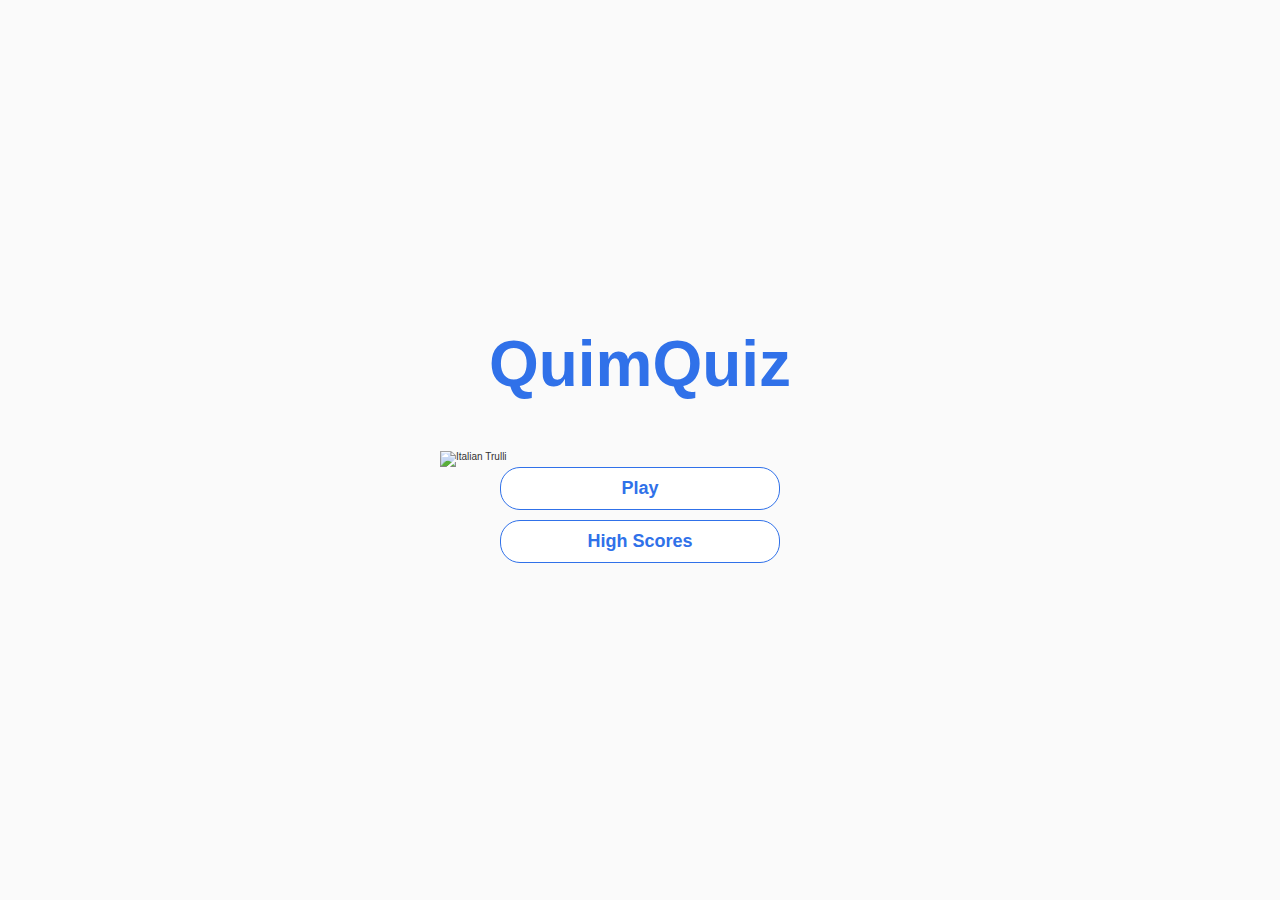
==== index.html @ 03953094 "All pages done" ====
<!DOCTYPE html>
<html lang="pt-br">
<head>
    <meta charset="UTF-8">
    <meta name="viewport" content="width=device-width, initial-scale=1.0">
    <meta http-equiv="X-UA-Compatible" content="ie=edge">
    <title>QuimiQuiz</title>
    <link rel="stylesheet" href="app.css"/>
</head>
<body>
    <div class="container">
        <div id="home" class="flex-center flex-column">
            <h1>

                QuimQuiz
                
            </h1>
            <img src="C:\Users\raji\Desktop\QuimQuiz\assets\processing.gif" alt="Italian Trulli" class='gifIcon'>
            

            <a class = "btn" href="/C:\Users\raji\Desktop\QuimQuiz\game.html">Play</a>
            <a class = "btn" href="C:\Users\raji\Desktop\QuimQuiz\highscores.html">High Scores</a>
        </div>
    </div>
</body> 
</html>
---- app.css ----
:root{
    background-color: #FAFAFA;
    font-size: 62.5%;
}

*{
   box-sizing: border-box;
   font-family: Arial, Helvetica, sans-serif;
   padding: 0;
   margin: 0;
   color: #333; 
}

h1,
h2,
h3,
h4 {
    margin-bottom: 1rem;
}

h1 {
    
    font-size: 6.4rem;
    color: #3071E9;
    margin-bottom: 5rem;
    font-weight: bold;
    font-family: -apple-system, BlinkMacSystemFont, 'Segoe UI', Roboto, Oxygen, Ubuntu, Cantarell, 'Open Sans', 'Helvetica Neue', sans-serif;
    
}

h1 > span {
    font-size: 2.4rem;
    font-weight: 500;
}

h2 {
    font-size: 2.2rem;
    margin-bottom: 4rem;
    font-weight: 700;
}

h3 {
    font-size: 2.8rem;
    font-weight: 500;
}

.gifIcon{
    width: 40rem;
}

.gameOver{
    display: inline-block;
    padding: 5px;
    background: red;
}

#level{
    color: #3071E9;
    justify-content: center;
    align-self: center;
}
/* UTILITIES */

.container{
    width: 100vw;
    height: 100vh;
    display: flex;
    justify-content: center;
    align-items: center;
    max-width: 80rem;
    margin: auto;
    padding: 2rem; 
}

.container > * {
    width: 100%;
}

.flex-column{
    display: flex;
    flex-direction: column;
}
.flex-center{
    justify-content: center;
    align-items: center;
}
.justify-center{
    justify-content: center;
}
.text-center{
    text-align: center;
}
.hidden{
    display: none;
}

/* BUTTONS */
.btn {
    font-size: 1.8rem;
    padding: 1rem 0;
    width: 28rem;
    text-align: center;
    border: 0.1rem solid #3071E9;
    border-radius: 2rem;
    margin-bottom: 1rem;
    text-decoration: none;
    color: #3071E9;
    background-color: white;
    font-weight: bold;
}
.btn:hover{
    cursor: pointer;
    box-shadow: 0 0.4rem 1.4rem 0 rgba(85, 185, 235, 0.5);
    transform: translate(-0.1rem);
    transition: transform 158ms;
}
.btn[disabled]:hover{
    cursor: not-allowed;
    box-shadow: none;
    transform: none;
}

/* FORMS */
form {
    width: 100%;
    display: flex;
    flex-direction: column;
    align-items: center;
}

input{
    margin-bottom: 1rem;
    width: 20rem;
    padding: 1.5rem;
    font-size: 1.8rem;
    border: none;
    box-shadow: 0 0.1rem 1.4rem 0 rgba(86, 185, 235, 0.5);
}

input::placeholder{
    color: #aaa;
}
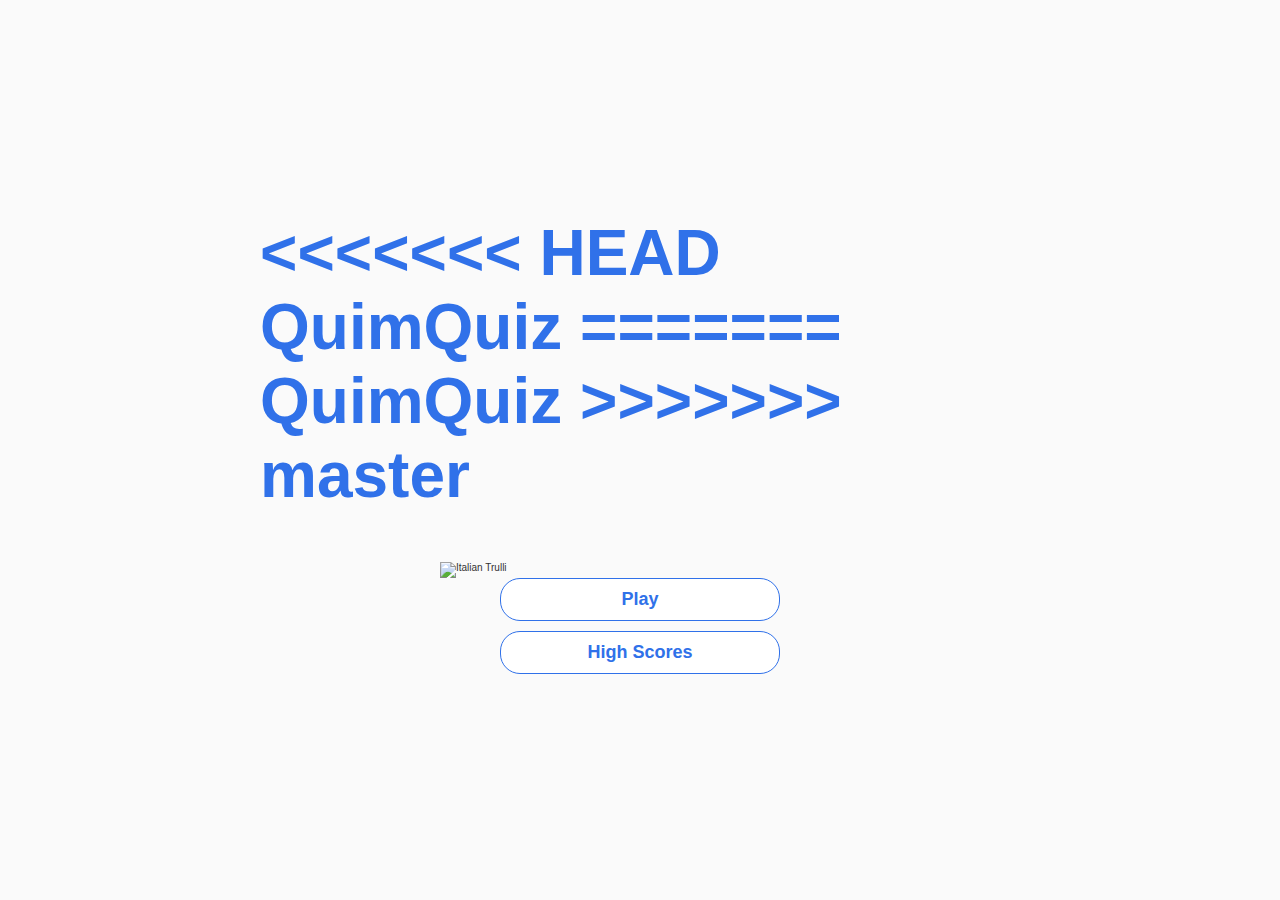
==== commit e14faaa6: "Merge remote-tracking branch 'origin/master'" ====
--- a/index.html
+++ b/index.html
@@ -11,9 +11,13 @@
     <div class="container">
         <div id="home" class="flex-center flex-column">
             <h1>
+<<<<<<< HEAD
+                QuimQuiz    
+=======
 
                 QuimQuiz
                 
+>>>>>>> master
             </h1>
             <img src="C:\Users\raji\Desktop\QuimQuiz\assets\processing.gif" alt="Italian Trulli" class='gifIcon'>
             
--- a/app.css
+++ b/app.css
@@ -10,6 +10,27 @@
    margin: 0;
    color: #333; 
 }
+
+.navbar{
+    overflow: hidden;
+    background-color: #3071E9;
+    position: fixed;
+    top: 0; 
+    width: 100%;
+    opacity: 50%;
+    border-radius: 0.2rem;
+}
+.navbar a {
+    float: left;
+    display: block;
+    color: #f2f2f2;
+    text-align: center;
+    text-decoration: none;
+    font-size: 3.2rem;
+    padding: 5px 8px;
+    
+    font-family: -apple-system, BlinkMacSystemFont, 'Segoe UI', Roboto, Oxygen, Ubuntu, Cantarell, 'Open Sans', 'Helvetica Neue', sans-serif;
+  }
 
 h1,
 h2,
@@ -43,7 +64,9 @@
     font-size: 2.8rem;
     font-weight: 500;
 }
-
+.congratsIcon{
+    width: 5rem;
+}
 .gifIcon{
     width: 40rem;
 }
@@ -53,11 +76,19 @@
     padding: 5px;
     background: red;
 }
+#levelIcon{
+    float: center;
+    width: 5rem;
+    position: fixed;
+    left: 50%;
+
+}
 
 #level{
-    color: #3071E9;
     justify-content: center;
     align-self: center;
+    float: right;
+    font-family: -apple-system, BlinkMacSystemFont, 'Segoe UI', Roboto, Oxygen, Ubuntu, Cantarell, 'Open Sans', 'Helvetica Neue', sans-serif;
 }
 /* UTILITIES */
 
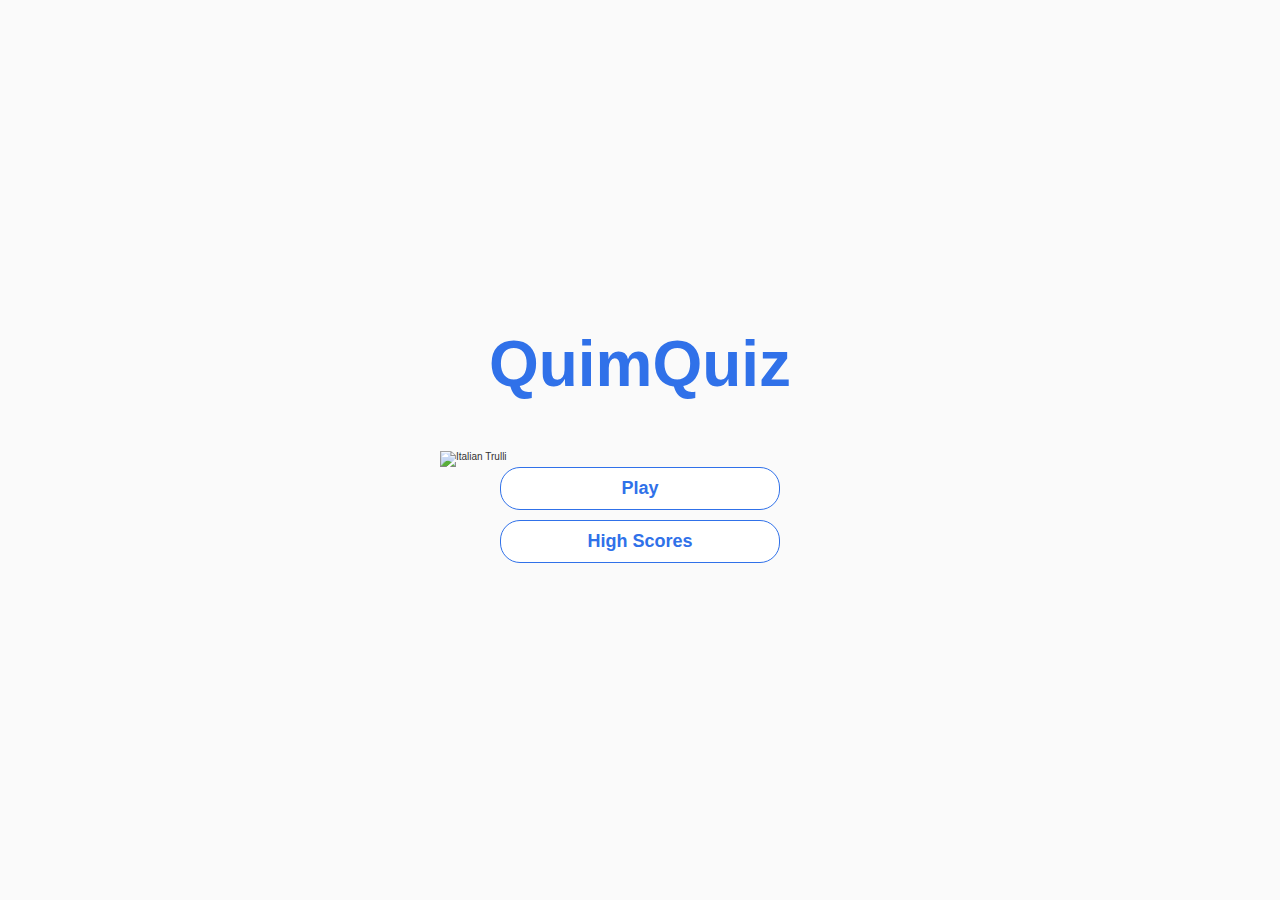
==== commit 2804d7d3: "Fixing errors" ====
--- a/index.html
+++ b/index.html
@@ -11,13 +11,7 @@
     <div class="container">
         <div id="home" class="flex-center flex-column">
             <h1>
-<<<<<<< HEAD
                 QuimQuiz    
-=======
-
-                QuimQuiz
-                
->>>>>>> master
             </h1>
             <img src="C:\Users\raji\Desktop\QuimQuiz\assets\processing.gif" alt="Italian Trulli" class='gifIcon'>
             
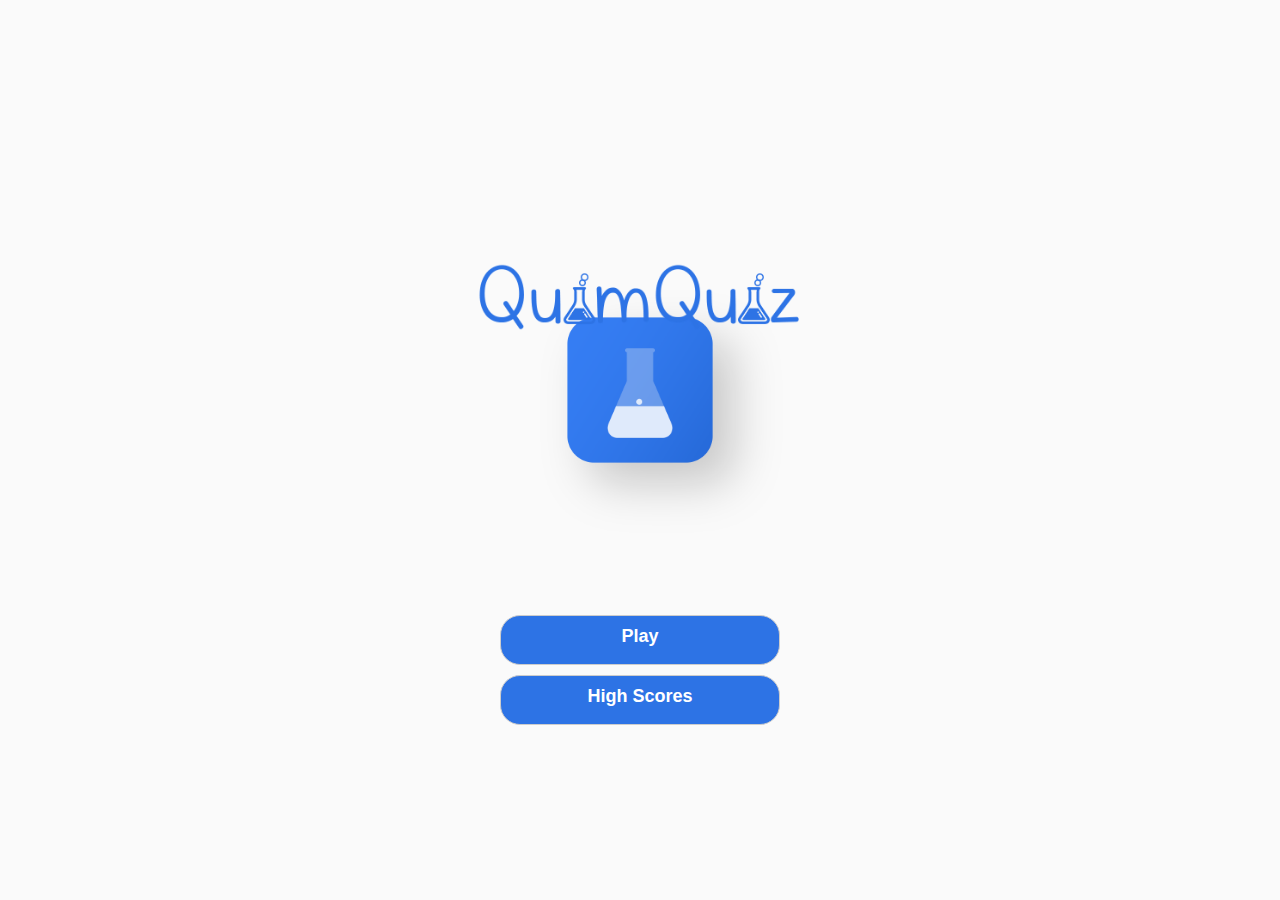
==== commit d8fbbbe6: "Full paths substituted by relative paths" ====
--- a/index.html
+++ b/index.html
@@ -5,19 +5,21 @@
     <meta name="viewport" content="width=device-width, initial-scale=1.0">
     <meta http-equiv="X-UA-Compatible" content="ie=edge">
     <title>QuimiQuiz</title>
-    <link rel="stylesheet" href="app.css"/>
+    <link rel="stylesheet" href="./css/app.css"/>
 </head>
 <body>
     <div class="container">
         <div id="home" class="flex-center flex-column">
-            <h1>
-                QuimQuiz    
-            </h1>
-            <img src="C:\Users\raji\Desktop\QuimQuiz\assets\processing.gif" alt="Italian Trulli" class='gifIcon'>
+            
+            <img src="./assets/LOGO.png"id='name'>
             
 
-            <a class = "btn" href="/C:\Users\raji\Desktop\QuimQuiz\game.html">Play</a>
-            <a class = "btn" href="C:\Users\raji\Desktop\QuimQuiz\highscores.html">High Scores</a>
+            <img src="./assets/processing.gif" alt="Italian Trulli" class='gifIcon'>
+            
+            
+
+            <a class = "btn" href="./game.html">Play</a>
+            <a class = "btn" href="./highscores.html">High Scores</a>
         </div>
     </div>
 </body> 
--- a/css/app.css
+++ b/css/app.css
@@ -0,0 +1,187 @@
+:root{
+    background-color: #FAFAFA;
+    font-size: 62.5%;
+}
+
+*{
+   box-sizing: border-box;
+   font-family: Arial, Helvetica, sans-serif;
+   padding: 0;
+   margin: 0;
+   color: #333; 
+}
+
+.navbar{
+    overflow: hidden;
+    background-color: var(--main-color);
+    position: fixed;
+    top: 0; 
+    width: 100%;;
+    border-radius: 0.2rem;
+}
+.navbar a {
+    float: center;
+    display: block;
+    color: #f2f2f2;
+    text-align: center;
+    text-decoration: none;
+    font-size: 3.2rem;
+    padding: 5px 8px;
+    
+    font-family: -apple-system, BlinkMacSystemFont, 'Segoe UI', Roboto, Oxygen, Ubuntu, Cantarell, 'Open Sans', 'Helvetica Neue', sans-serif;
+  }
+
+h1,
+h2,
+h3,
+h4 {
+    margin-bottom: 1rem;
+}
+
+#name{
+    position: absolute;
+    margin-top: -30rem;
+    width: 55rem;
+}
+
+h1 {
+    font-size: 4rem;
+    color: #2D73E5;
+    margin-bottom: 5rem;
+    font-weight: bold;
+    font-family: -apple-system, BlinkMacSystemFont, 'Segoe UI', Roboto, Oxygen, Ubuntu, Cantarell, 'Open Sans', 'Helvetica Neue', sans-serif;
+    
+}
+
+h1 > span {
+    font-size: 2.4rem;
+    font-weight: 500;
+}
+
+h2 {
+    font-size: 2.2rem;
+    margin-bottom: 4rem;
+    font-weight: 700;
+}
+
+h3 {
+    font-size: 2.8rem;
+    font-weight: 500;
+
+    
+}
+.congratsIcon{
+    width: 15rem;
+    height: 15rem;
+}
+.gifIcon{
+    width: 60rem;
+}
+
+.gameOver{
+    display: inline-block;
+    padding: 5px;
+    background: red;
+}
+#levelIcon{
+    float: center;
+    width: 6rem;
+    height: 5.3rem;
+    position: fixed;
+    left: 50%;
+
+}
+
+#level{
+    justify-content: center;
+    align-self: center;
+    float: right;
+    font-family: -apple-system, BlinkMacSystemFont, 'Segoe UI', Roboto, Oxygen, Ubuntu, Cantarell, 'Open Sans', 'Helvetica Neue', sans-serif;
+}
+/* UTILITIES */
+
+.container{
+    width: 100vw;
+    height: 100vh;
+    display: flex;
+    justify-content: center;
+    align-items: center;
+    max-width: 80rem;
+    margin: auto;
+    padding: 2rem; 
+}
+
+.container > * {
+    width: 100%;
+}
+
+.flex-column{
+    display: flex;
+    flex-direction: column;
+}
+.flex-center{
+    justify-content: center;
+    align-items: center;
+}
+.justify-center{
+    justify-content: center;
+}
+.text-center{
+    text-align: center;
+}
+.hidden{
+    display: none;
+}
+
+#congrats{
+    background-color: #20B040;
+}
+
+/* BUTTONS */
+.btn {
+    justify-self: center;
+    height: 5rem;
+    font-size: 1.8rem;
+    padding: 1rem 0;
+    width: 28rem;
+    text-align: center;
+    border: 0.1rem solid #cccccc;
+    border-radius: 2rem;
+    margin-bottom: 1rem;
+    text-decoration: none;
+    color: white;
+    background-color: #2D73E5;
+    font-weight: bold;
+}
+.btn:hover{
+    cursor: pointer;
+    box-shadow: 0 0.4rem 1.4rem 0 rgba(85, 185, 235, 0.5);
+    transform: translate(-0.1rem);
+    transition: transform 158ms;
+}
+.btn[disabled]:hover{
+    cursor: not-allowed;
+    box-shadow: none;
+    transform: none;
+}
+
+/* FORMS */
+form {
+    width: 100%;
+    display: flex;
+    flex-direction: column;
+    align-items: center;
+}
+
+input{
+    margin-bottom: 1rem;
+    width: 20rem;
+    padding: 1.5rem;
+    font-size: 1.8rem;
+    border: none;
+    box-shadow: 0 0.1rem 1.4rem 0 rgba(86, 185, 235, 0.5);
+}
+
+input::placeholder{
+    color: #aaa;
+}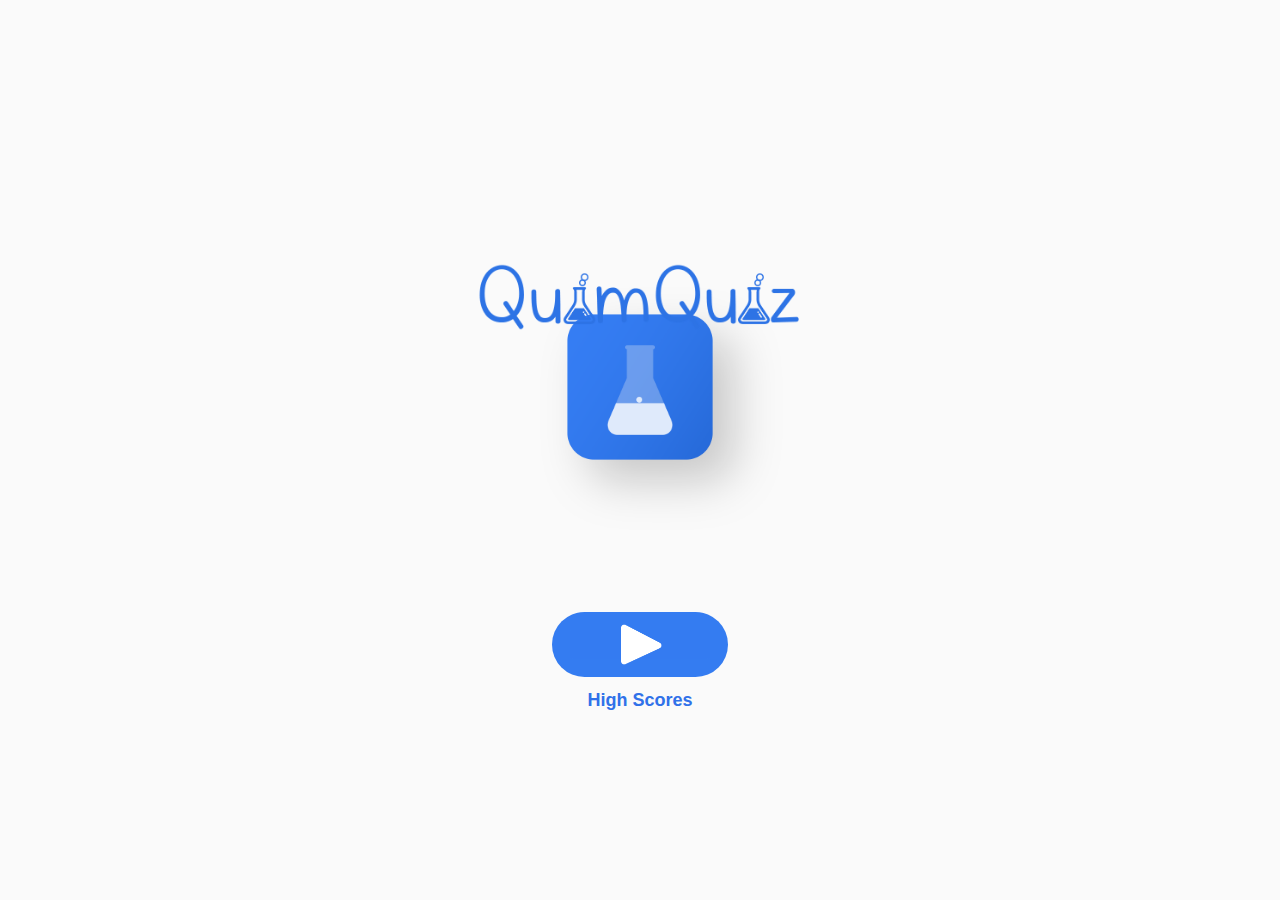
==== commit d2ef632d: "Design adjusts" ====
--- a/index.html
+++ b/index.html
@@ -7,7 +7,7 @@
     <title>QuimiQuiz</title>
     <link rel="stylesheet" href="./css/app.css"/>
 </head>
-<body>
+<body >
     <div class="container">
         <div id="home" class="flex-center flex-column">
             
@@ -18,8 +18,13 @@
             
             
 
-            <a class = "btn" href="./game.html">Play</a>
-            <a class = "btn" href="./highscores.html">High Scores</a>
+            <a href='./game.html'>
+            <img id='play'  src='./assets/play.png'
+            >
+            </a>
+            
+            <a id = 'highScores'class = "btn" 
+            href="./highscores.html">High Scores</a>
         </div>
     </div>
 </body> 
--- a/css/app.css
+++ b/css/app.css
@@ -60,7 +60,7 @@
 
 h2 {
     font-size: 2.2rem;
-    margin-bottom: 4rem;
+    margin-bottom: 2rem;
     font-weight: 700;
 }
 
@@ -70,7 +70,7 @@
 
     
 }
-.congratsIcon{
+#congratsIcon{
     width: 15rem;
     height: 15rem;
 }
@@ -97,6 +97,17 @@
     align-self: center;
     float: right;
     font-family: -apple-system, BlinkMacSystemFont, 'Segoe UI', Roboto, Oxygen, Ubuntu, Cantarell, 'Open Sans', 'Helvetica Neue', sans-serif;
+}
+
+#play{
+    height: 6.5rem;
+    border-radius: 5rem;
+}
+#highScores{
+    background-color: #FAFAFA; 
+    color: #3071E9;
+    border-color: transparent;
+    
 }
 /* UTILITIES */
 
@@ -134,7 +145,7 @@
 }
 
 #congrats{
-    background-color: #20B040;
+    background-color: white;
 }
 
 /* BUTTONS */
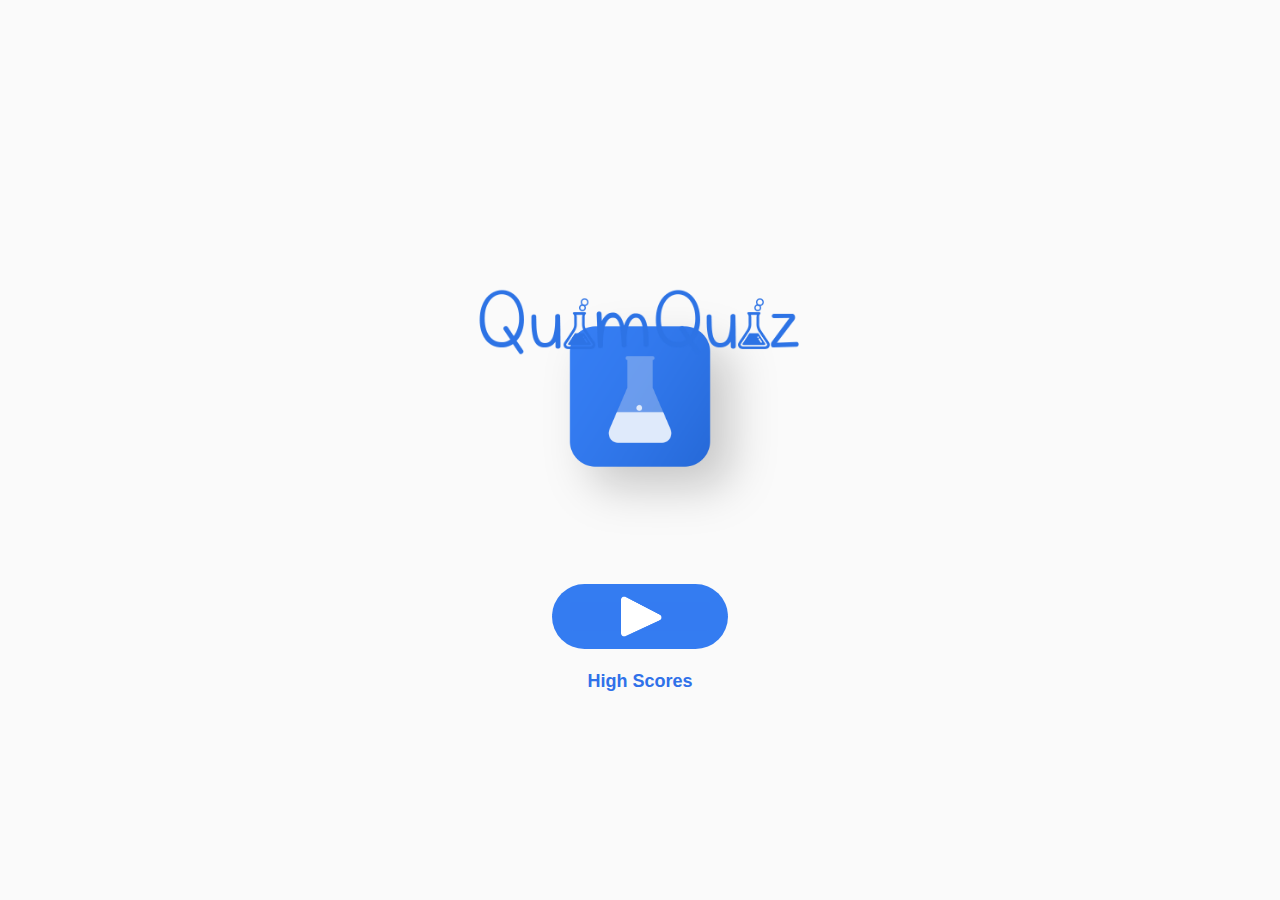
==== commit 89940ff2: "Tutorial implemented" ====
--- a/index.html
+++ b/index.html
@@ -18,7 +18,7 @@
             
             
 
-            <a href='./game.html'>
+            <a href='./tutorial.html'>
             <img id='play'  src='./assets/play.png'
             >
             </a>
--- a/css/app.css
+++ b/css/app.css
@@ -40,14 +40,14 @@
 
 #name{
     position: absolute;
-    margin-top: -30rem;
+    margin-top: -25rem;
     width: 55rem;
 }
 
 h1 {
     font-size: 4rem;
     color: #2D73E5;
-    margin-bottom: 5rem;
+    margin-bottom: 2rem;
     font-weight: bold;
     font-family: -apple-system, BlinkMacSystemFont, 'Segoe UI', Roboto, Oxygen, Ubuntu, Cantarell, 'Open Sans', 'Helvetica Neue', sans-serif;
     
@@ -75,7 +75,8 @@
     height: 15rem;
 }
 .gifIcon{
-    width: 60rem;
+    width: 58rem;
+    margin-bottom: -3rem;
 }
 
 .gameOver{
@@ -107,6 +108,9 @@
     background-color: #FAFAFA; 
     color: #3071E9;
     border-color: transparent;
+    border: 0rem;
+    width: 16.5rem;
+    margin-top: 1rem;
     
 }
 /* UTILITIES */
